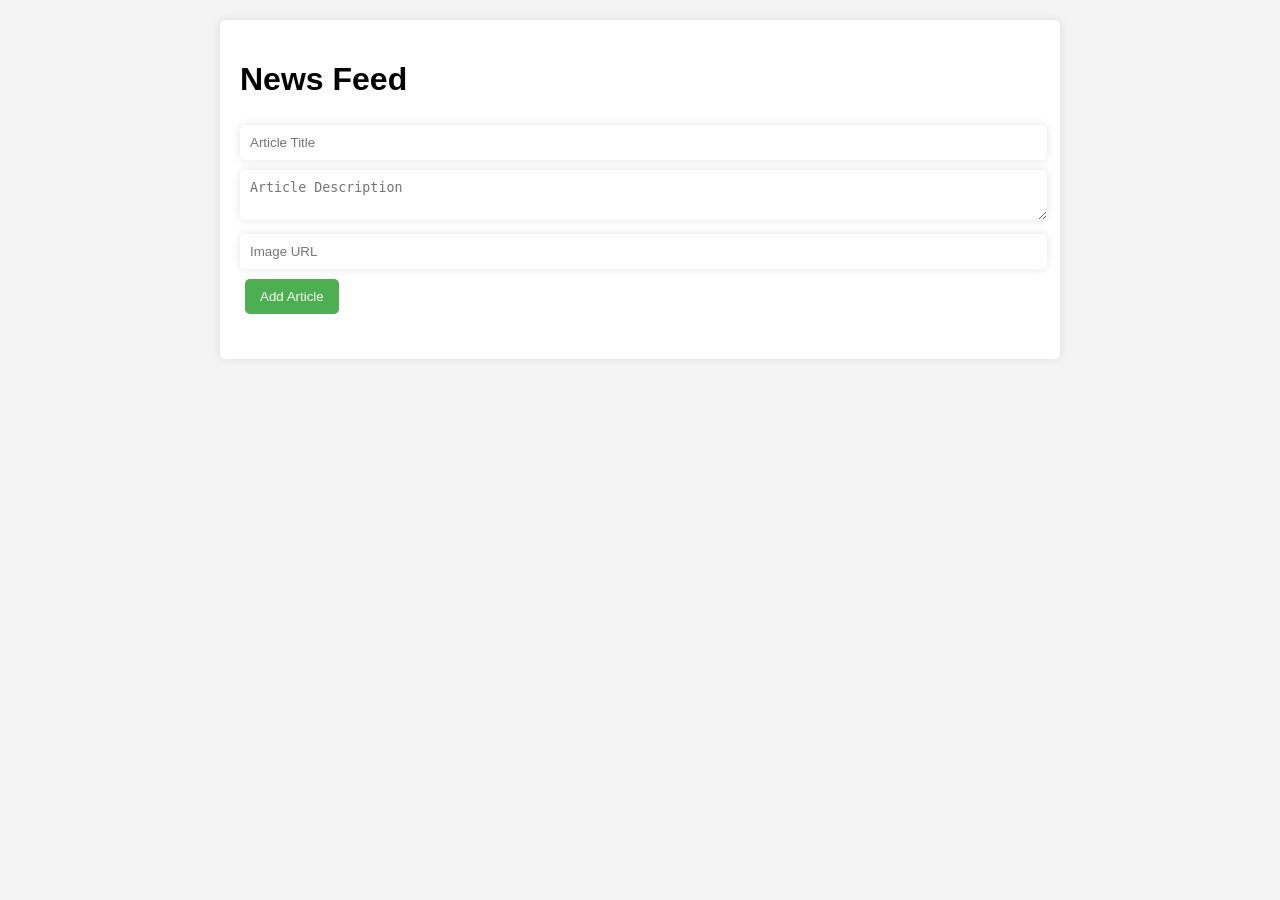
==== Week_Two_WebUI/news_feed_app/index.html @ 3827673a "week_two_task_news_feed_&_to_do_list" ====
<!DOCTYPE html>
<html lang="en">
<head>
    <meta charset="UTF-8">
    <meta name="viewport" content="width=device-width, initial-scale=1.0">
    <title>News Feed</title>
    <link rel="stylesheet" href="style.css">
</head>
<body>
    <div class="container">
        <h1>News Feed</h1>
        
        <div class="article-form">
            <input type="text" id="title" placeholder="Article Title" required>
            <textarea id="description" placeholder="Article Description" required></textarea>
            <input type="text" id="imageUrl" placeholder="Image URL">
            <!-- https://images.pexels.com/photos/674010/pexels-photo-674010.jpeg?auto=compress&cs=tinysrgb&w=1260&h=750&dpr=1 -->
            <button id="addArticle">Add Article</button>
        </div>

        <div class="news-feed" id="newsFeed"></div>

        <!-- <div class="pagination" id="pagination"></div> -->
    </div>

    <script src="script.js"></script>
</body>
</html>
---- Week_Two_WebUI/news_feed_app/style.css ----
body {
    font-family: Arial, sans-serif;
    margin: 0;
    padding: 20px;
    background-color: #f4f4f4;
}

.container {
    max-width: 800px;
    margin: auto;
    background: white;
    padding: 20px;
    border-radius: 5px;
    box-shadow: 0 0 10px rgba(0, 0, 0, 0.1);
}

.article-form {
    margin-bottom: 20px;
}

.article-form input, .article-form textarea {
    width: calc(99% - 5px);
    padding: 10px;
    margin: 5px 0;
    border-radius: 5px;
    border: none;
    box-shadow: 0 0 10px rgba(0, 0, 0, 0.1);
}
.article-form button {
    padding: 10px 15px;
    margin: 5px;
    border: none;
    border-radius: 5px;
    background-color: #4caf50;
    color: white;
    cursor: pointer;
  }

  .article-form button:hover {
    background-color: #45a049;
  }

.news-feed {
    display: grid;
    grid-template-columns: repeat(3, 1fr);
    gap: 10px;
}

.article {
    border: 1px solid #ddd;
    border: none;
    padding: 10px;
    border-radius: 5px;
    background: #fff;
    box-shadow: 0 0 10px rgba(0, 0, 0, 0.1);
}

.pagination {
    margin-top: 20px;
    text-align: center;
}

.pagination button {
    margin: 0 5px;
    padding: 5px 10px;
}
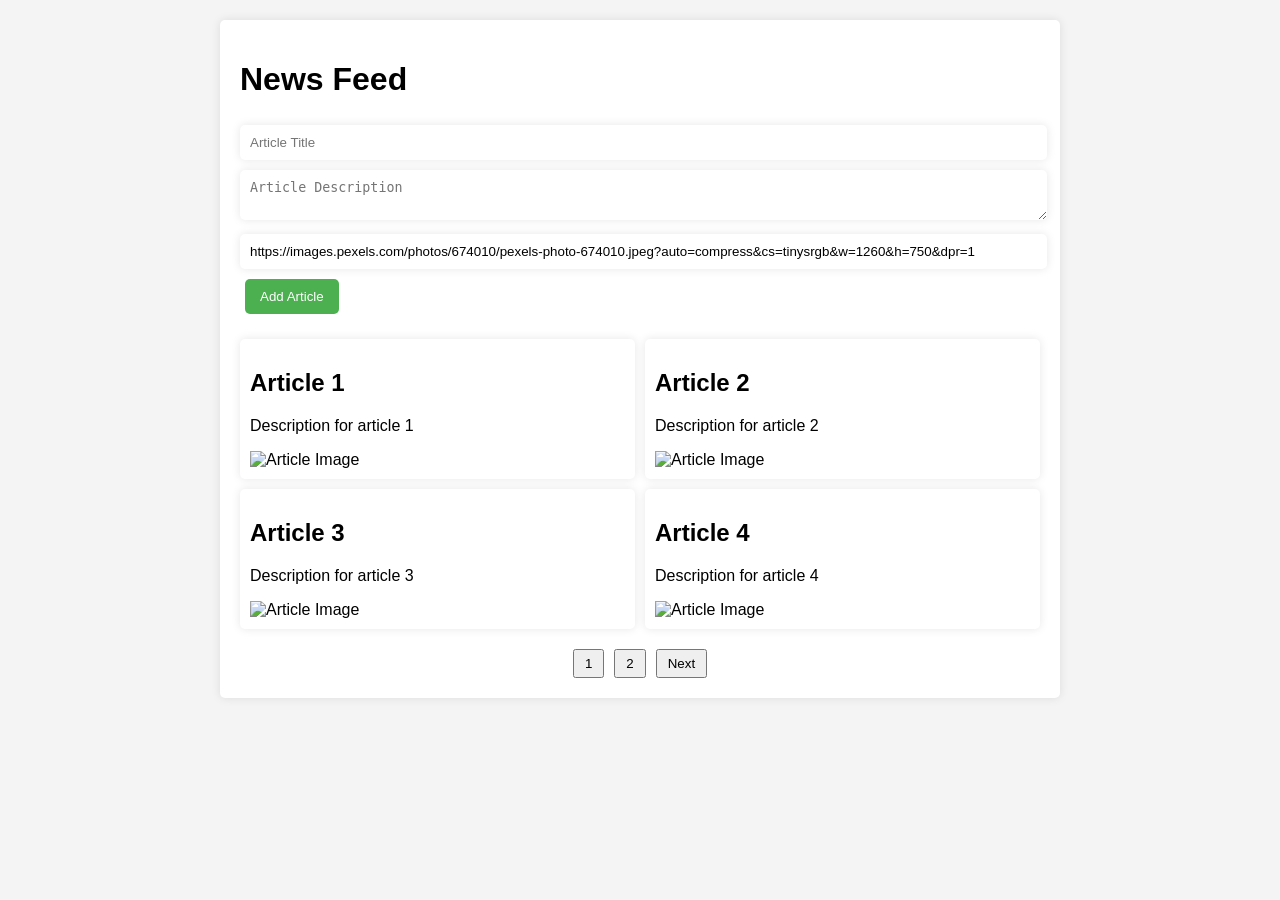
==== commit 5b9e17f9: "week_two_task_news_feed_add_extra_script_file" ====
--- a/Week_Two_WebUI/news_feed_app/index.html
+++ b/Week_Two_WebUI/news_feed_app/index.html
@@ -13,16 +13,17 @@
         <div class="article-form">
             <input type="text" id="title" placeholder="Article Title" required>
             <textarea id="description" placeholder="Article Description" required></textarea>
-            <input type="text" id="imageUrl" placeholder="Image URL">
+            <input type="text" value="https://images.pexels.com/photos/674010/pexels-photo-674010.jpeg?auto=compress&cs=tinysrgb&w=1260&h=750&dpr=1" id="imageUrl" placeholder="Image URL">
             <!-- https://images.pexels.com/photos/674010/pexels-photo-674010.jpeg?auto=compress&cs=tinysrgb&w=1260&h=750&dpr=1 -->
             <button id="addArticle">Add Article</button>
         </div>
 
         <div class="news-feed" id="newsFeed"></div>
 
-        <!-- <div class="pagination" id="pagination"></div> -->
+        <div class="pagination" id="pagination"></div>
     </div>
 
-    <script src="script.js"></script>
+    <!-- <script src="script.js"></script> -->
+    <script src="scripts.js"></script>
 </body>
 </html>
--- a/Week_Two_WebUI/news_feed_app/style.css
+++ b/Week_Two_WebUI/news_feed_app/style.css
@@ -42,7 +42,7 @@
 
 .news-feed {
     display: grid;
-    grid-template-columns: repeat(3, 1fr);
+    grid-template-columns: repeat(2, 1fr);
     gap: 10px;
 }
 
